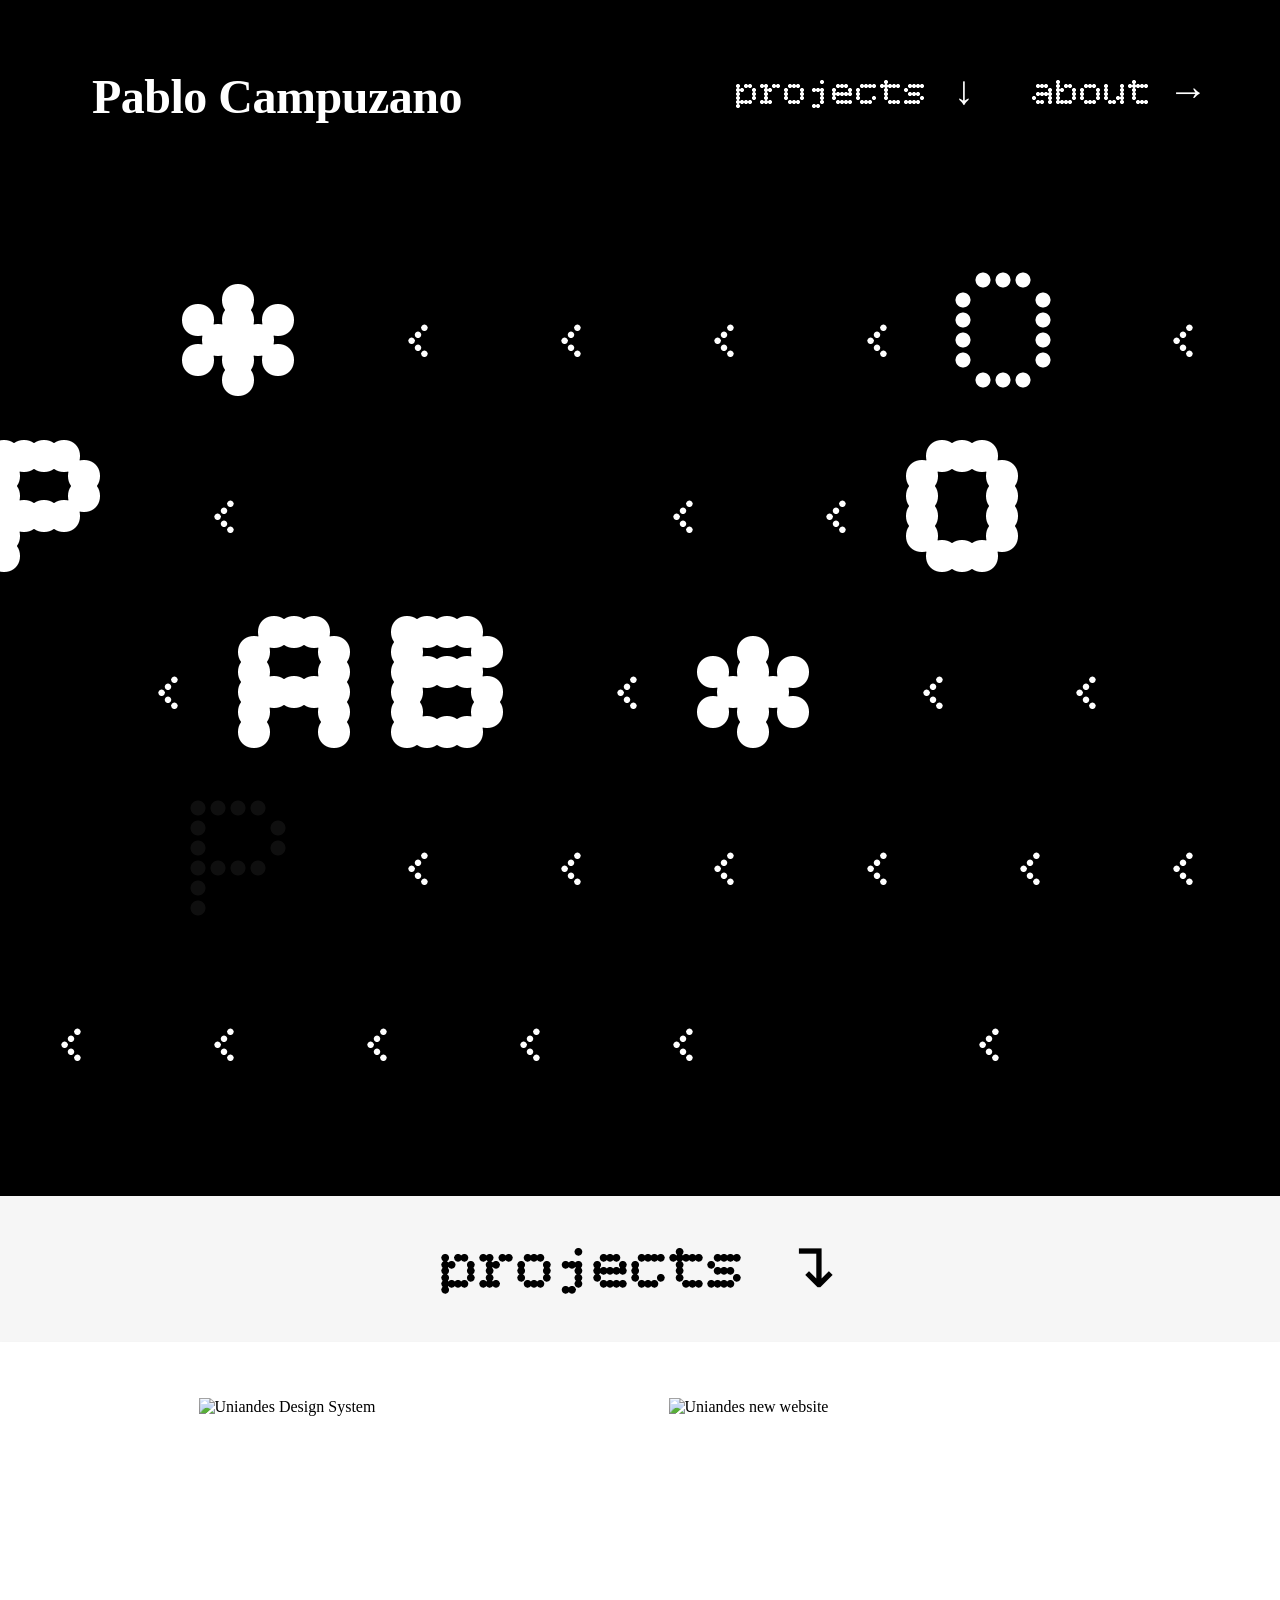
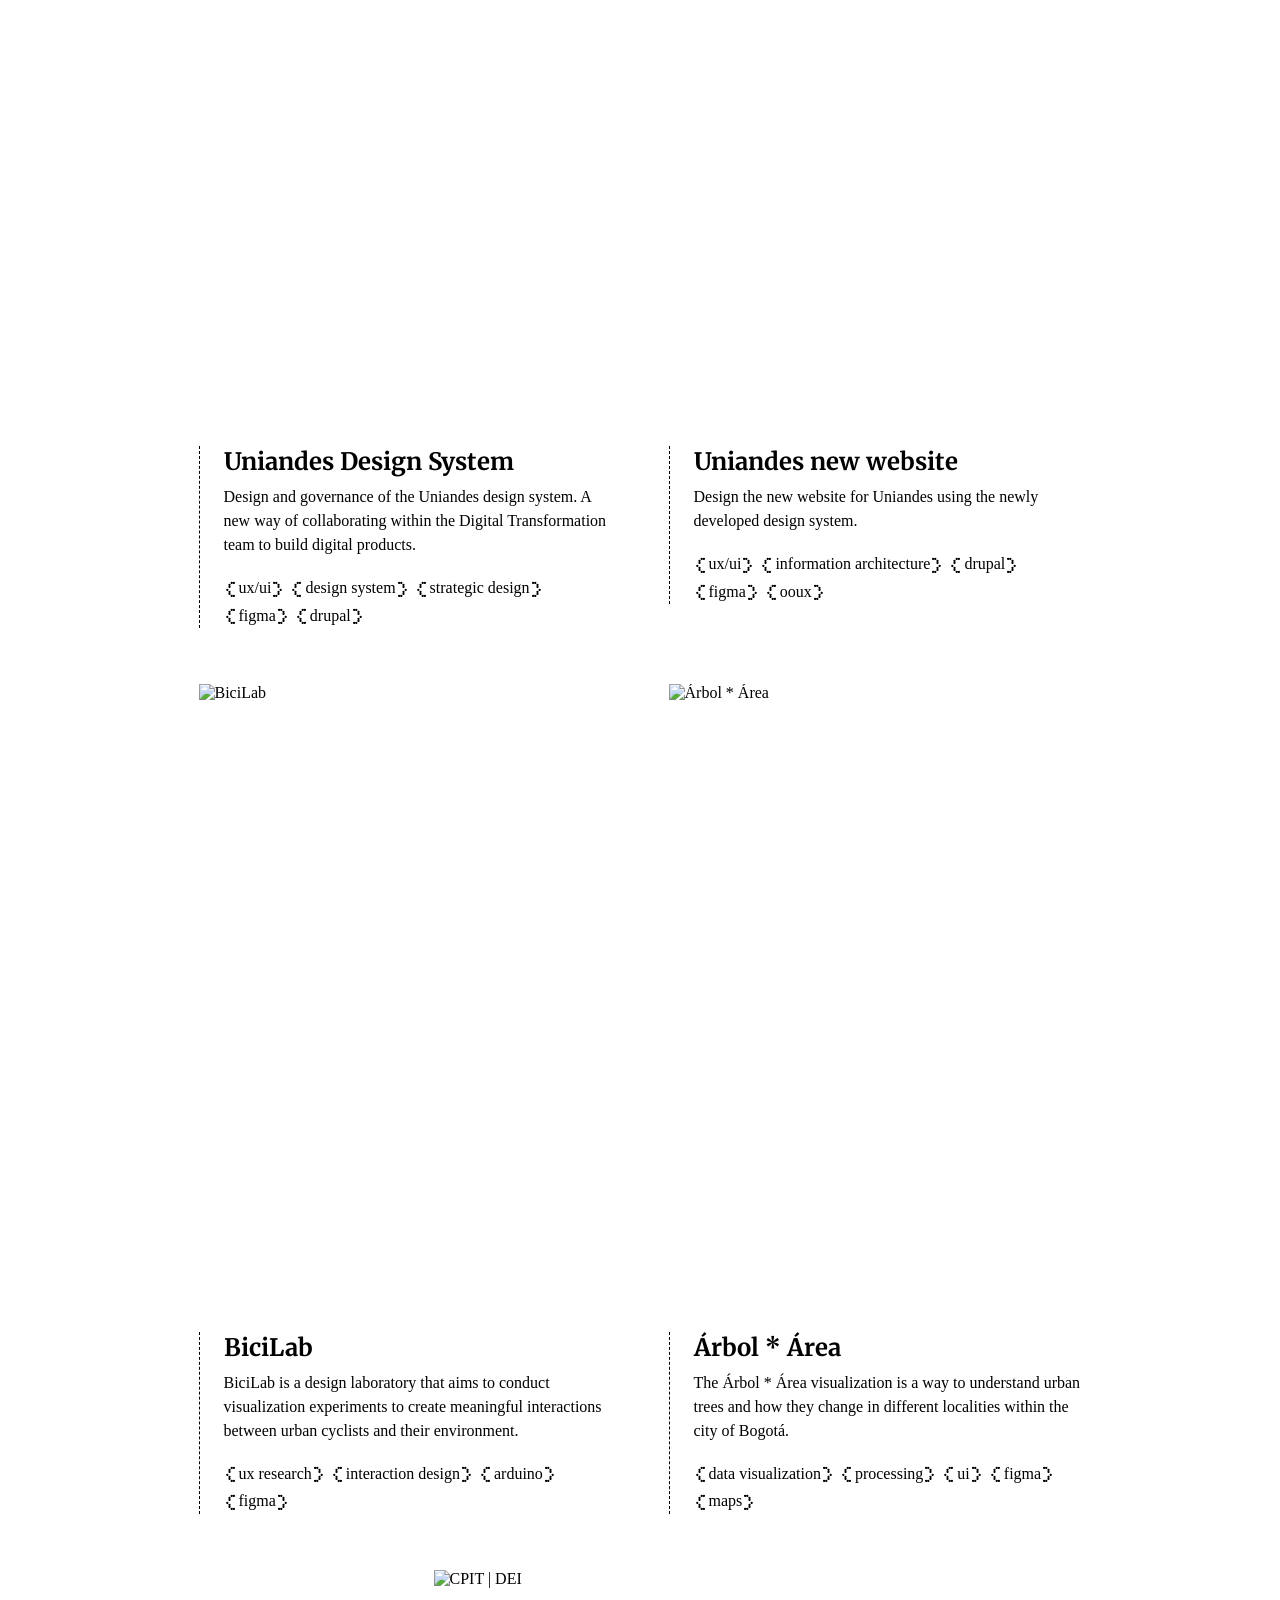
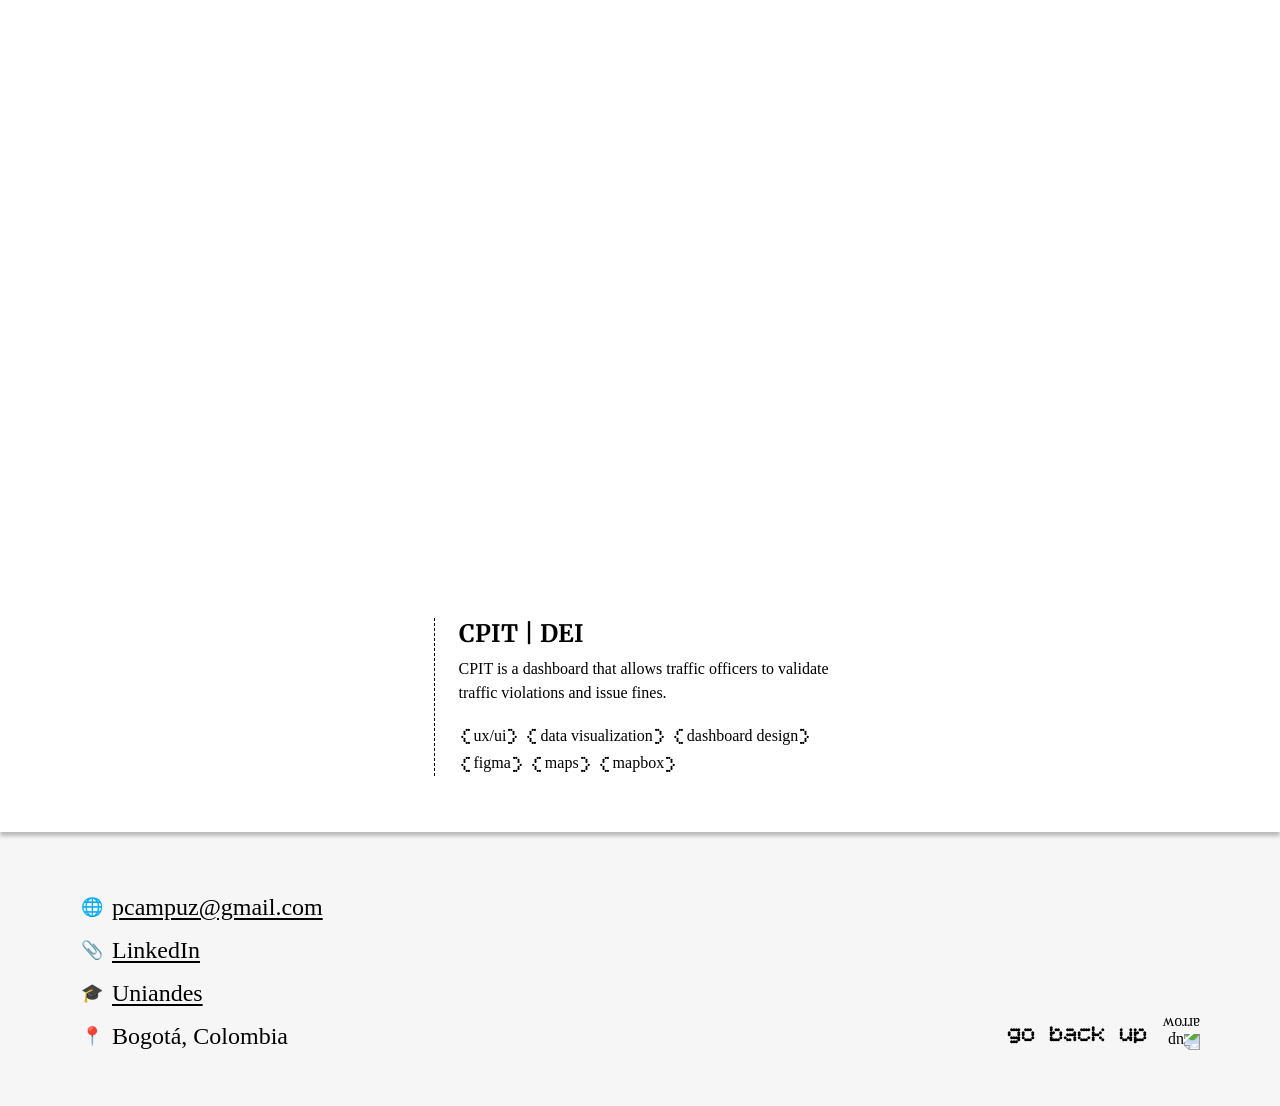
==== index.html @ 69a4d2aa "Subir todo el código al repo" ====
<!DOCTYPE html>
<html lang="en">
<head>
  <meta charset="UTF-8">
  <meta name="viewport" content="width=device-width, initial-scale=1.0">
  <title>Pablo Campuzano</title>
  <link rel="preconnect" href="https://fonts.googleapis.com">
  <link rel="preconnect" href="https://fonts.gstatic.com" crossorigin>
  <link href="https://fonts.googleapis.com/css2?family=Merriweather:wght@700&family=Source+Code+Pro:wght@400;600;700&family=Bitcount+Grid+Single:wght@300..700&display=swap" rel="stylesheet">
  <link rel="stylesheet" href="main.css">
</head>
<body>

  <!-- NAVBAR -->
  <nav class="navbar">
    <a class="navbar-name" href="#">Pablo campuzano</a>

    <button class="nav-toggle" aria-label="Toggle menu" aria-expanded="false">
      <span></span>
      <span></span>
      <span></span>
    </button>

    <div class="navbar-links">
      <a href="#projects">projects ↓</a>
      <a href="about.html">about →</a>
    </div>
  </nav>

  <!-- HERO: typographic grid
       All tiles idle as `<`; JS erupts each tile through its letter.
       data-letter = character shown in stage-1 / stage-2
       * = filler/spacer tile (shows asterisk when erupted) -->
  <section class="hero">

    <!-- Row 1: * P A B L O *  — right-aligned -->
    <div class="typo-row typo-row--right">
      <div class="typo-char" data-letter="*"><span class="typo-glyph typo-glyph--idle">&lt;</span></div>
      <div class="typo-char" data-letter="P"><span class="typo-glyph typo-glyph--idle">&lt;</span></div>
      <div class="typo-char" data-letter="A"><span class="typo-glyph typo-glyph--idle">&lt;</span></div>
      <div class="typo-char" data-letter="B"><span class="typo-glyph typo-glyph--idle">&lt;</span></div>
      <div class="typo-char" data-letter="L"><span class="typo-glyph typo-glyph--idle">&lt;</span></div>
      <div class="typo-char" data-letter="O"><span class="typo-glyph typo-glyph--idle">&lt;</span></div>
      <div class="typo-char" data-letter="*"><span class="typo-glyph typo-glyph--idle">&lt;</span></div>
    </div>

    <!-- Row 2: P * A B L * O  — left-aligned -->
    <div class="typo-row typo-row--left">
      <div class="typo-char" data-letter="P"><span class="typo-glyph typo-glyph--idle">&lt;</span></div>
      <div class="typo-char" data-letter="*"><span class="typo-glyph typo-glyph--idle">&lt;</span></div>
      <div class="typo-char" data-letter="A"><span class="typo-glyph typo-glyph--idle">&lt;</span></div>
      <div class="typo-char" data-letter="B"><span class="typo-glyph typo-glyph--idle">&lt;</span></div>
      <div class="typo-char" data-letter="L"><span class="typo-glyph typo-glyph--idle">&lt;</span></div>
      <div class="typo-char" data-letter="*"><span class="typo-glyph typo-glyph--idle">&lt;</span></div>
      <div class="typo-char" data-letter="O"><span class="typo-glyph typo-glyph--idle">&lt;</span></div>
    </div>

    <!-- Row 3: P A B L * O *  — centered -->
    <div class="typo-row typo-row--center">
      <div class="typo-char" data-letter="P"><span class="typo-glyph typo-glyph--idle">&lt;</span></div>
      <div class="typo-char" data-letter="A"><span class="typo-glyph typo-glyph--idle">&lt;</span></div>
      <div class="typo-char" data-letter="B"><span class="typo-glyph typo-glyph--idle">&lt;</span></div>
      <div class="typo-char" data-letter="L"><span class="typo-glyph typo-glyph--idle">&lt;</span></div>
      <div class="typo-char" data-letter="*"><span class="typo-glyph typo-glyph--idle">&lt;</span></div>
      <div class="typo-char" data-letter="O"><span class="typo-glyph typo-glyph--idle">&lt;</span></div>
      <div class="typo-char" data-letter="*"><span class="typo-glyph typo-glyph--idle">&lt;</span></div>
    </div>

    <!-- Row 4: P A B L * O *  — right-aligned -->
    <div class="typo-row typo-row--right">
      <div class="typo-char" data-letter="P"><span class="typo-glyph typo-glyph--idle">&lt;</span></div>
      <div class="typo-char" data-letter="A"><span class="typo-glyph typo-glyph--idle">&lt;</span></div>
      <div class="typo-char" data-letter="B"><span class="typo-glyph typo-glyph--idle">&lt;</span></div>
      <div class="typo-char" data-letter="L"><span class="typo-glyph typo-glyph--idle">&lt;</span></div>
      <div class="typo-char" data-letter="*"><span class="typo-glyph typo-glyph--idle">&lt;</span></div>
      <div class="typo-char" data-letter="O"><span class="typo-glyph typo-glyph--idle">&lt;</span></div>
      <div class="typo-char" data-letter="*"><span class="typo-glyph typo-glyph--idle">&lt;</span></div>
    </div>

    <!-- Row 5: * P A * B L O  — left-aligned -->
    <div class="typo-row typo-row--left">
      <div class="typo-char" data-letter="*"><span class="typo-glyph typo-glyph--idle">&lt;</span></div>
      <div class="typo-char" data-letter="P"><span class="typo-glyph typo-glyph--idle">&lt;</span></div>
      <div class="typo-char" data-letter="A"><span class="typo-glyph typo-glyph--idle">&lt;</span></div>
      <div class="typo-char" data-letter="*"><span class="typo-glyph typo-glyph--idle">&lt;</span></div>
      <div class="typo-char" data-letter="B"><span class="typo-glyph typo-glyph--idle">&lt;</span></div>
      <div class="typo-char" data-letter="L"><span class="typo-glyph typo-glyph--idle">&lt;</span></div>
      <div class="typo-char" data-letter="O"><span class="typo-glyph typo-glyph--idle">&lt;</span></div>
    </div>

  </section>

  <!-- PROJECTS HEADING -->
  <div id="projects" class="section-projects-header">
    <h2>projects ↴</h2>
  </div>

  <!-- PROJECTS GRID -->
  <section class="projects-grid">

    <!-- Uniandes Design System -->
    <a class="project-card" href="uniandes-design-system.html">
      <div class="project-image">
        <img src="https://www.figma.com/api/mcp/asset/f31671be-61b2-438f-98cf-6e2e3785a7f3" alt="Uniandes Design System">
      </div>
      <div class="project-content">
        <div class="project-title-desc">
          <h3 class="project-title">Uniandes Design System</h3>
          <p class="project-desc">Design and governance of the Uniandes design system. A new way of collaborating within the Digital Transformation team to build digital products.</p>
        </div>
        <div class="project-tags">
          <span class="tag">ux/ui</span>
          <span class="tag">design system</span>
          <span class="tag">strategic design</span>
          <span class="tag">figma</span>
          <span class="tag">drupal</span>
        </div>
      </div>
    </a>

    <!-- Uniandes new website -->
    <a class="project-card" href="uniandes-website.html">
      <div class="project-image project-image--contain">
        <img src="https://www.figma.com/api/mcp/asset/d01146f0-c709-4e0f-98e7-03130c1bcf01" alt="Uniandes new website">
      </div>
      <div class="project-content">
        <div class="project-title-desc">
          <h3 class="project-title">Uniandes new website</h3>
          <p class="project-desc">Design the new website for Uniandes using the newly developed design system.</p>
        </div>
        <div class="project-tags">
          <span class="tag">ux/ui</span>
          <span class="tag">information architecture</span>
          <span class="tag">drupal</span>
          <span class="tag">figma</span>
          <span class="tag">ooux</span>
        </div>
      </div>
    </a>

    <!-- BiciLab -->
    <a class="project-card" href="bicilab.html">
      <div class="project-image">
        <img src="https://www.figma.com/api/mcp/asset/0215dc4b-07d8-4c3c-9bfe-3b54e1224149" alt="BiciLab">
      </div>
      <div class="project-content">
        <div class="project-title-desc">
          <h3 class="project-title">BiciLab</h3>
          <p class="project-desc">BiciLab is a design laboratory that aims to conduct visualization experiments to create meaningful interactions between urban cyclists and their environment.</p>
        </div>
        <div class="project-tags">
          <span class="tag">ux research</span>
          <span class="tag">interaction design</span>
          <span class="tag">arduino</span>
          <span class="tag">figma</span>
        </div>
      </div>
    </a>

    <!-- Árbol * Área -->
    <a class="project-card" href="arbol-area.html">
      <div class="project-image project-image--contain">
        <img src="https://www.figma.com/api/mcp/asset/8d1058f8-dbea-4cf3-9492-1c43bc579ae5" alt="Árbol * Área">
      </div>
      <div class="project-content">
        <div class="project-title-desc">
          <h3 class="project-title">Árbol * Área</h3>
          <p class="project-desc">The Árbol * Área visualization is a way to understand urban trees and how they change in different localities within the city of Bogotá.</p>
        </div>
        <div class="project-tags">
          <span class="tag">data visualization</span>
          <span class="tag">processing</span>
          <span class="tag">ui</span>
          <span class="tag">figma</span>
          <span class="tag">maps</span>
        </div>
      </div>
    </a>

    <!-- CPIT | DEI -->
    <a class="project-card" href="cpit-dei.html">
      <div class="project-image">
        <img src="https://www.figma.com/api/mcp/asset/90dc4568-d875-43ce-a715-7ea918f0cdd2" alt="CPIT | DEI" style="object-fit: contain; object-position: top left;">
      </div>
      <div class="project-content">
        <div class="project-title-desc">
          <h3 class="project-title">CPIT | DEI</h3>
          <p class="project-desc">CPIT is a dashboard that allows traffic officers to validate traffic violations and issue fines.</p>
        </div>
        <div class="project-tags">
          <span class="tag">ux/ui</span>
          <span class="tag">data visualization</span>
          <span class="tag">dashboard design</span>
          <span class="tag">figma</span>
          <span class="tag">maps</span>
          <span class="tag">mapbox</span>
        </div>
      </div>
    </a>

  </section>

  <!-- FOOTER -->
  <footer class="footer">
    <div class="footer-links">
      <div class="footer-link">
        <span class="icon">🌐</span>
        <a href="mailto:pcampuz@gmail.com">pcampuz@gmail.com</a>
      </div>
      <div class="footer-link">
        <span class="icon">📎</span>
        <a href="https://co.linkedin.com/in/pablo-campuzano-678768303" target="_blank">LinkedIn</a>
      </div>
      <div class="footer-link">
        <span class="icon">🎓</span>
        <a href="https://arqdis.uniandes.edu.co/profesores/pablo-campuzano-correa/" target="_blank">Uniandes</a>
      </div>
      <div class="footer-link">
        <span class="icon">📍</span>
        <span class="text">Bogotá, Colombia</span>
      </div>
    </div>
    <a class="back-up" href="#">
      <span>go back up</span>
      <div class="back-up-arrow">
        <img src="https://www.figma.com/api/mcp/asset/87802406-f0a8-408b-8422-8ec13201a0c7" alt="up arrow">
      </div>
    </a>
  </footer>

  <script src="js/nav.js"></script>
  <script src="js/hero.js"></script>
</body>
</html>
---- main.css ----
/*
 * Pablo Campuzano — Portfolio
 * CSS entry point
 *
 * Architecture:
 *   _tokens.css     — CSS custom properties (colors, fonts, spacing)
 *   _base.css       — reset + body defaults
 *   _navbar.css     — navigation component
 *   _hero.css       — hero typographic grid + tile animation
 *   _projects.css   — project grid, cards, tags
 *   _footer.css     — footer component
 *   _about.css          — about / CV page
 *   _project-detail.css — project detail pages (shared template)
 *   _responsive.css     — all media queries
 */

@import 'css/_tokens.css';
@import 'css/_base.css';
@import 'css/_navbar.css';
@import 'css/_hero.css';
@import 'css/_projects.css';
@import 'css/_footer.css';
@import 'css/_about.css';
@import 'css/_project-detail.css';
@import 'css/_responsive.css';
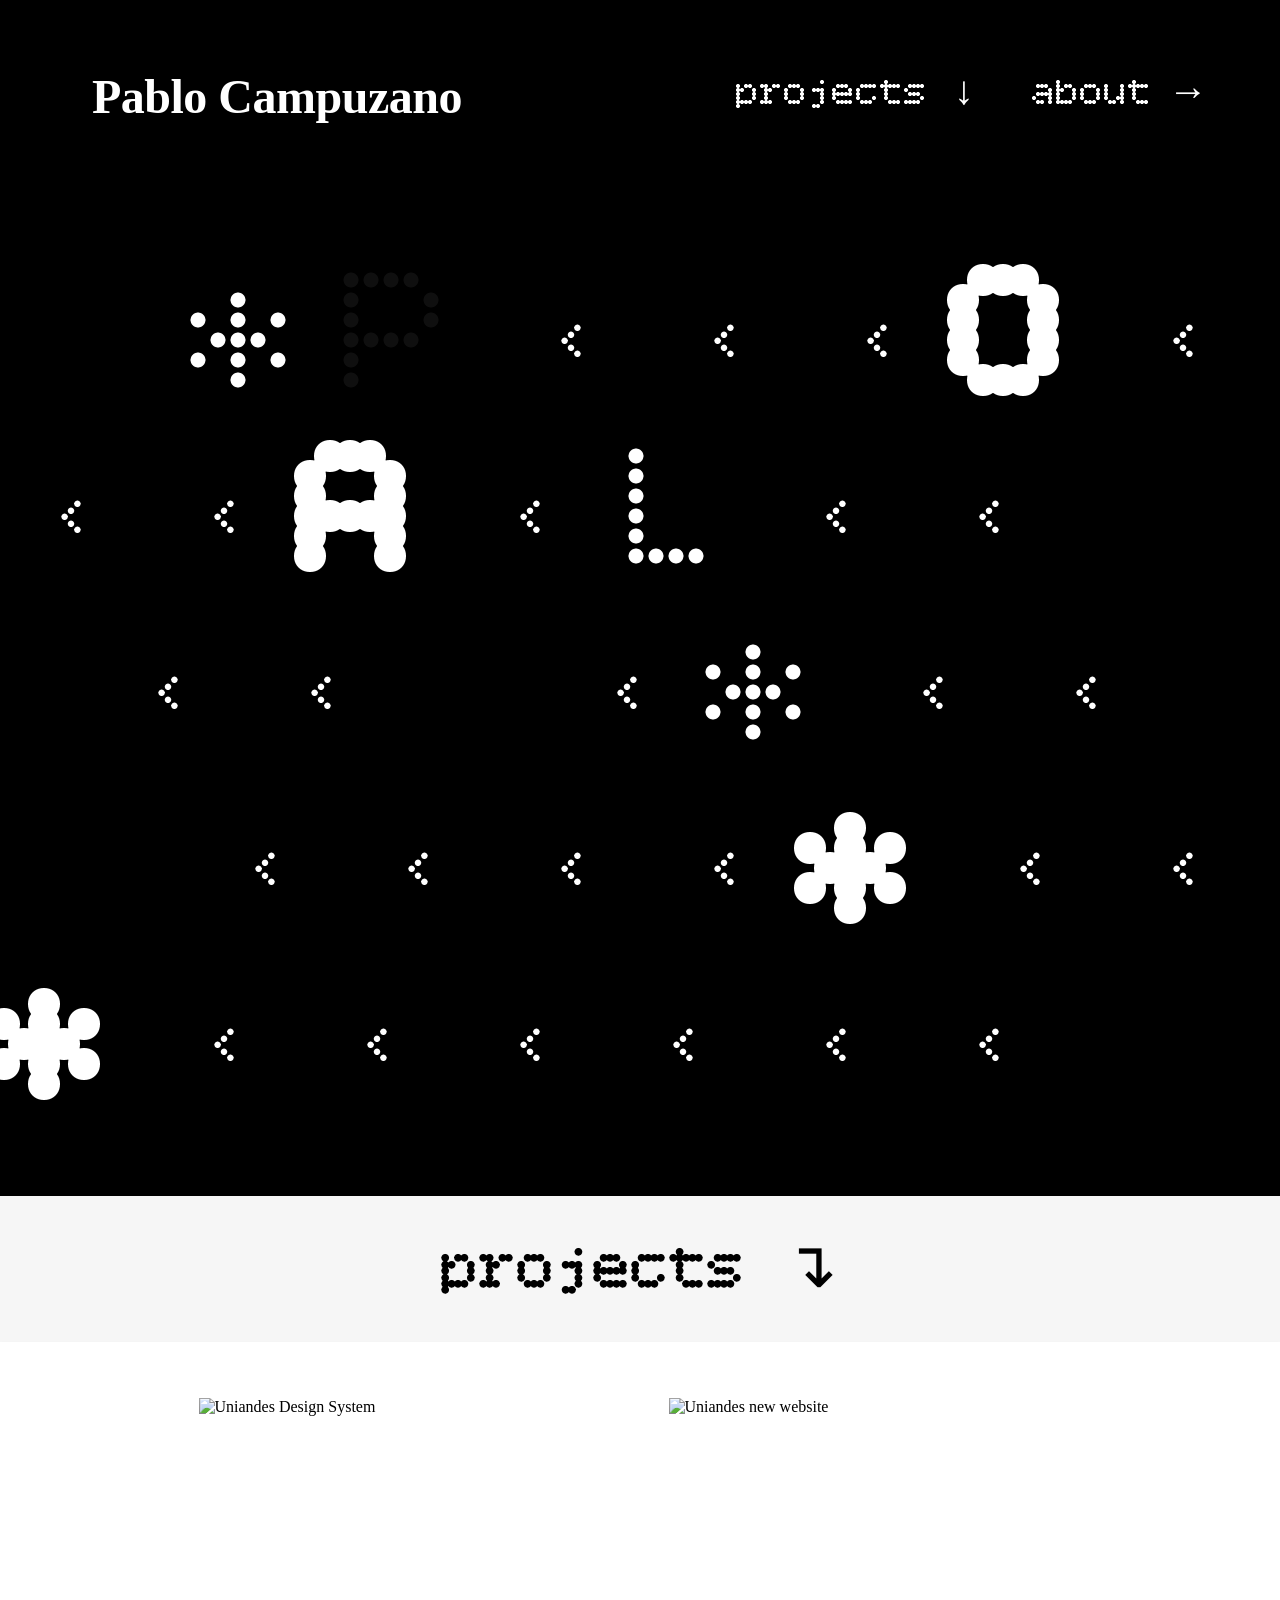
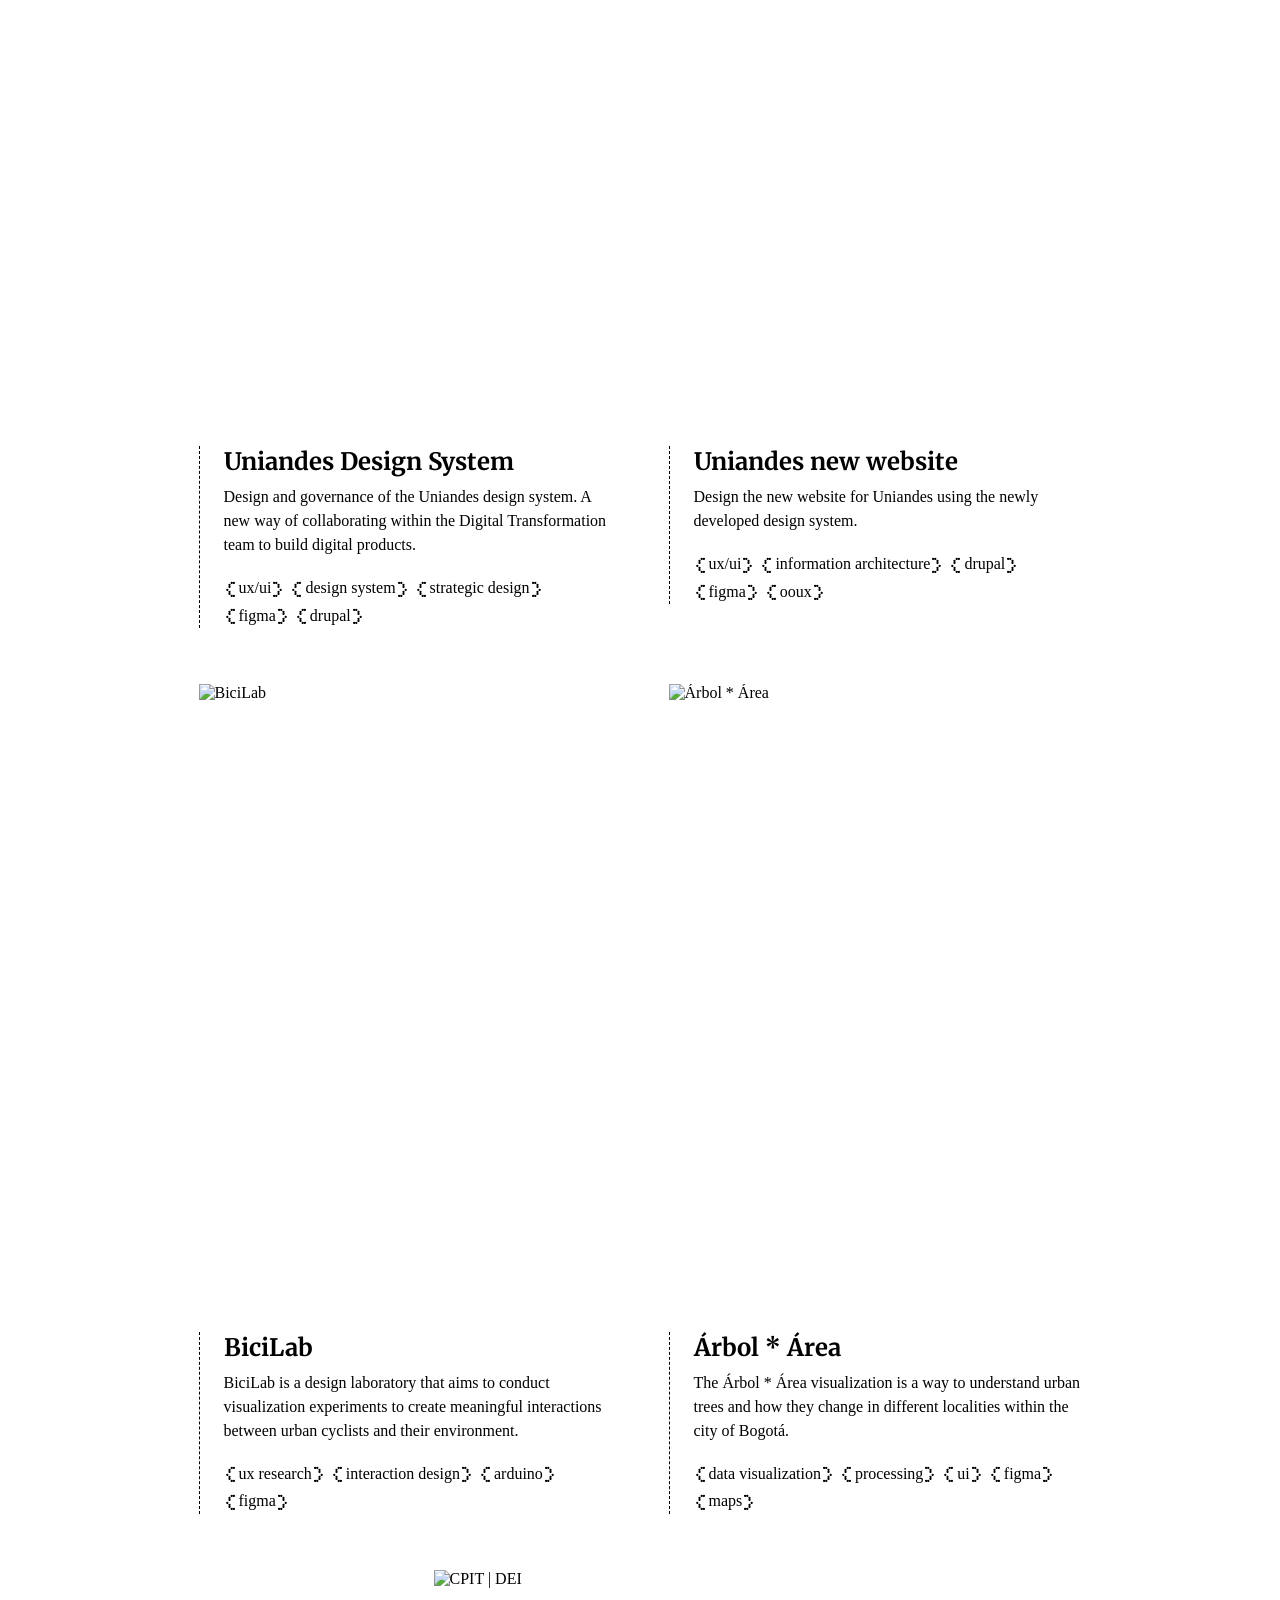
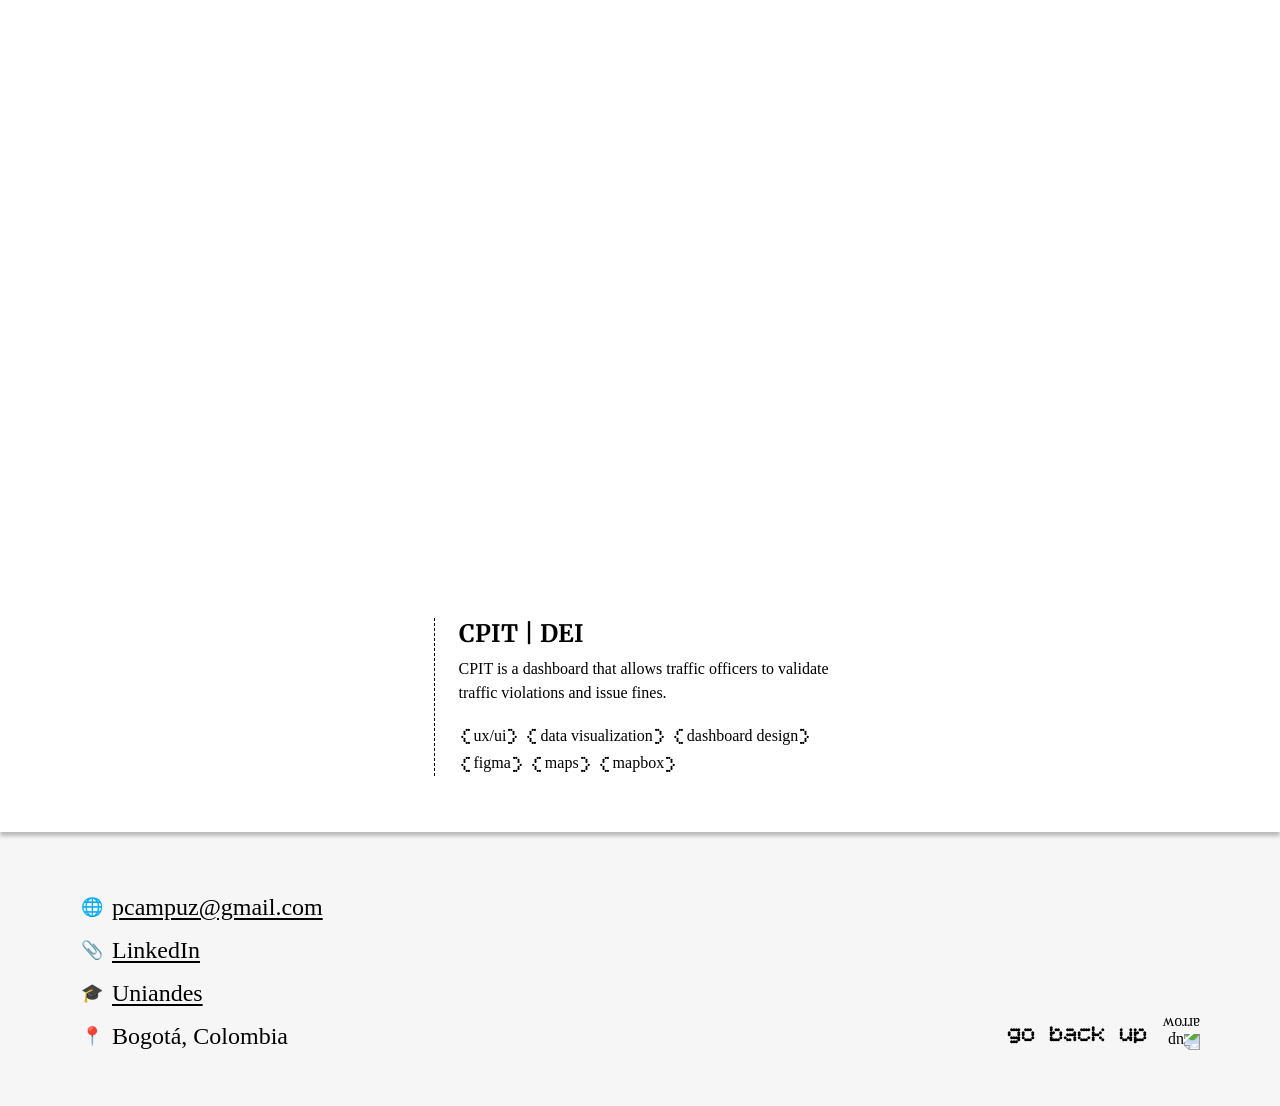
==== commit e60f16c0: "Reorganizar los proyectos en una carpeta" ====
--- a/index.html
+++ b/index.html
@@ -99,7 +99,7 @@
   <section class="projects-grid">
 
     <!-- Uniandes Design System -->
-    <a class="project-card" href="uniandes-design-system.html">
+    <a class="project-card" href="projects/uniandes-design-system.html">
       <div class="project-image">
         <img src="https://www.figma.com/api/mcp/asset/f31671be-61b2-438f-98cf-6e2e3785a7f3" alt="Uniandes Design System">
       </div>
@@ -119,7 +119,7 @@
     </a>
 
     <!-- Uniandes new website -->
-    <a class="project-card" href="uniandes-website.html">
+    <a class="project-card" href="projects/uniandes-website.html">
       <div class="project-image project-image--contain">
         <img src="https://www.figma.com/api/mcp/asset/d01146f0-c709-4e0f-98e7-03130c1bcf01" alt="Uniandes new website">
       </div>
@@ -139,7 +139,7 @@
     </a>
 
     <!-- BiciLab -->
-    <a class="project-card" href="bicilab.html">
+    <a class="project-card" href="projects/bicilab.html">
       <div class="project-image">
         <img src="https://www.figma.com/api/mcp/asset/0215dc4b-07d8-4c3c-9bfe-3b54e1224149" alt="BiciLab">
       </div>
@@ -158,7 +158,7 @@
     </a>
 
     <!-- Árbol * Área -->
-    <a class="project-card" href="arbol-area.html">
+    <a class="project-card" href="projects/arbol-area.html">
       <div class="project-image project-image--contain">
         <img src="https://www.figma.com/api/mcp/asset/8d1058f8-dbea-4cf3-9492-1c43bc579ae5" alt="Árbol * Área">
       </div>
@@ -178,7 +178,7 @@
     </a>
 
     <!-- CPIT | DEI -->
-    <a class="project-card" href="cpit-dei.html">
+    <a class="project-card" href="projects/cpit-dei.html">
       <div class="project-image">
         <img src="https://www.figma.com/api/mcp/asset/90dc4568-d875-43ce-a715-7ea918f0cdd2" alt="CPIT | DEI" style="object-fit: contain; object-position: top left;">
       </div>
